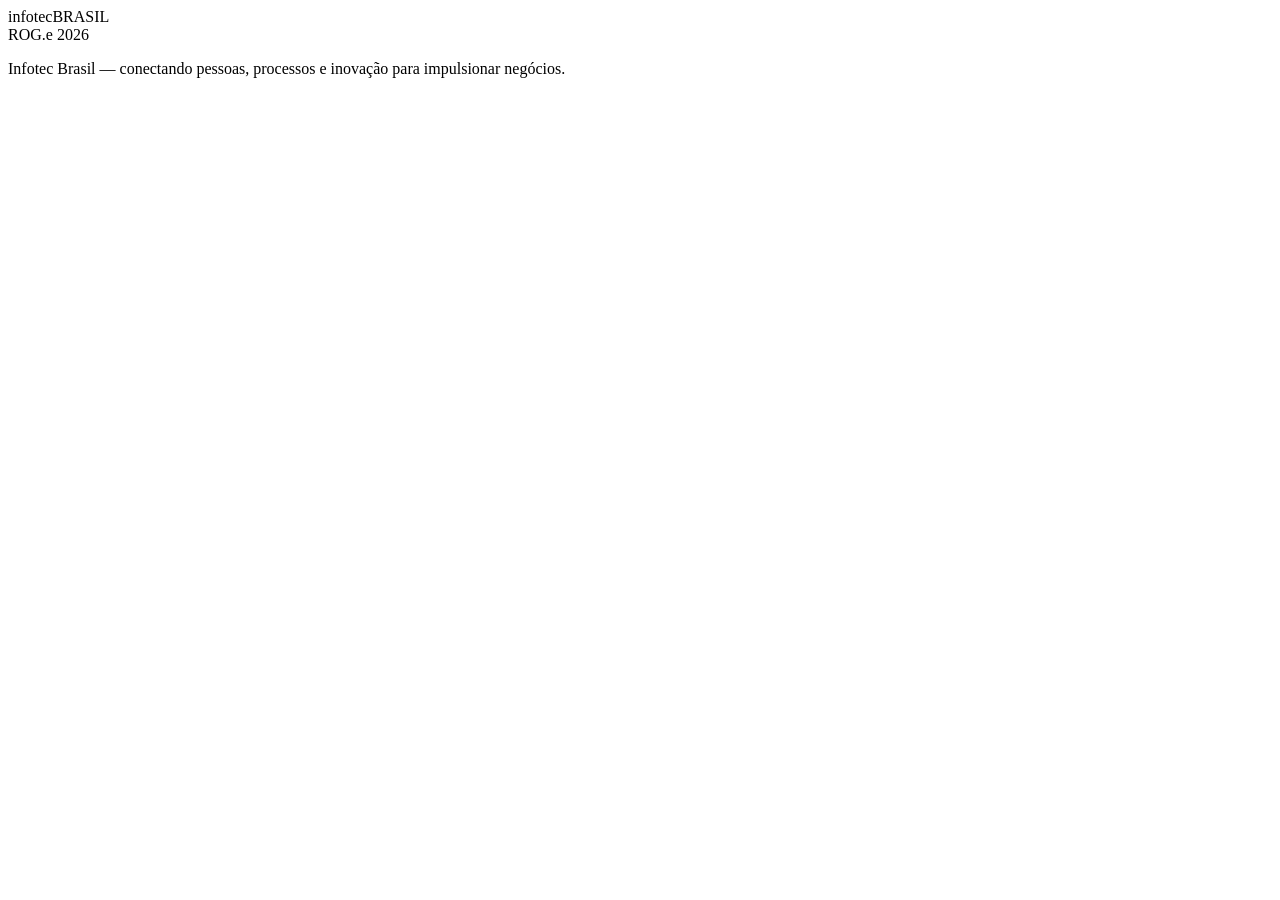
==== index.html @ c88bb1e6 "feat: add online diagnostic shell" ====
<!DOCTYPE html>
<html lang="pt-BR">
<head>
  <meta charset="UTF-8">
  <meta name="viewport" content="width=device-width, initial-scale=1, viewport-fit=cover">
  <meta name="theme-color" content="#003082">
  <meta name="robots" content="noindex,nofollow">
  <title>Diagnóstico de Maturidade em Manutenção | Infotec Brasil</title>
  <link rel="preconnect" href="https://fonts.googleapis.com">
  <link rel="preconnect" href="https://fonts.gstatic.com" crossorigin>
  <link href="https://fonts.googleapis.com/css2?family=Montserrat:wght@400;500;600;700;800&display=swap" rel="stylesheet">
  <link rel="stylesheet" href="/styles.css">
</head>
<body>
  <div class="bg-deco bg-deco-a" aria-hidden="true"></div>
  <div class="bg-deco bg-deco-b" aria-hidden="true"></div>

  <main class="shell">
    <header class="brandbar">
      <div class="logo-chip" aria-label="Infotec Brasil">
        <span class="logo-word">infotec</span><span class="logo-sub">BRASIL</span>
      </div>
      <div class="event-tag">ROG.e 2026</div>
    </header>

    <section class="card" id="app" aria-live="polite"></section>
    <p class="footer-note">Infotec Brasil — conectando pessoas, processos e inovação para impulsionar negócios.</p>
  </main>

  <script src="/app.js" defer></script>
</body>
</html>
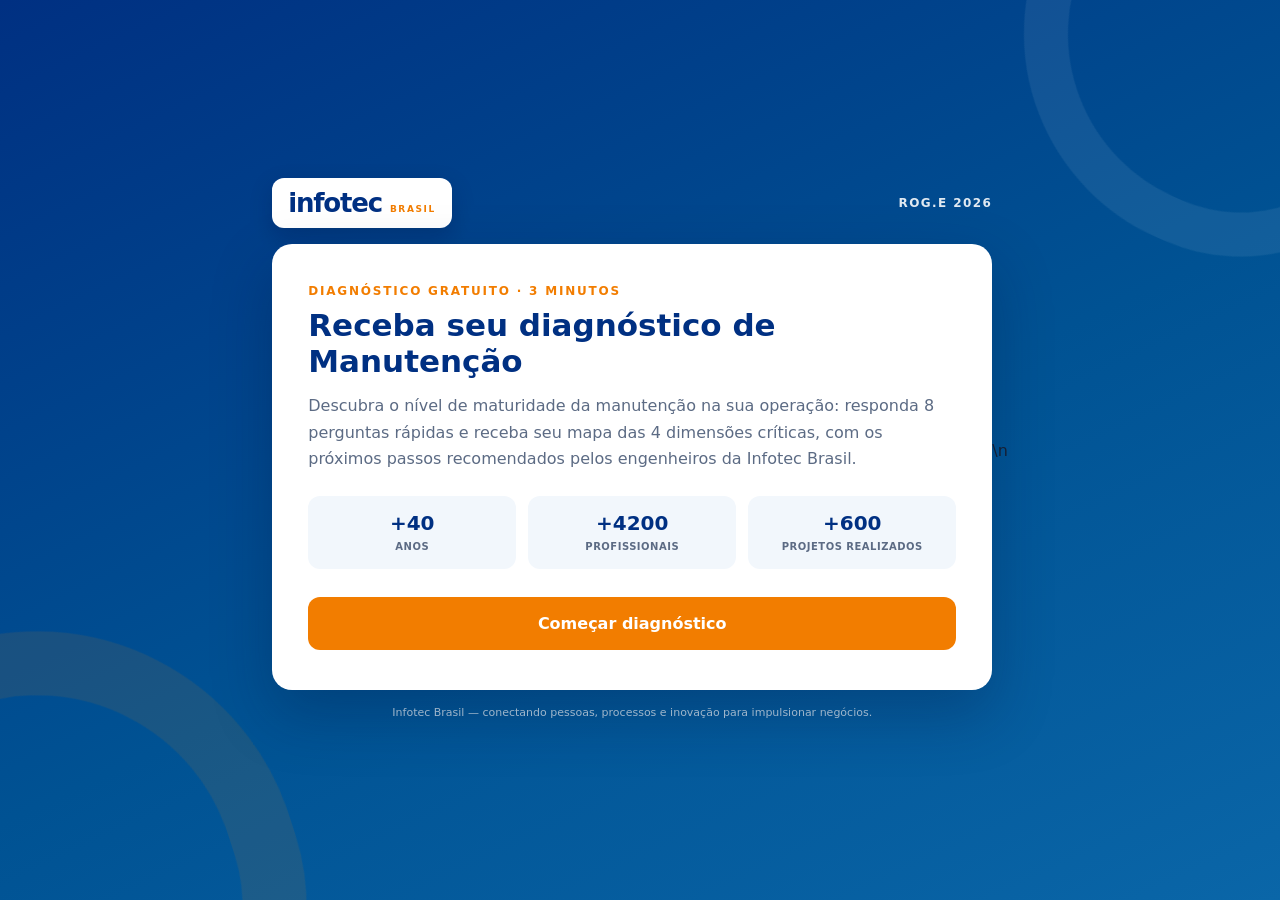
==== commit 5eba53a2: "chore: load runtime config before app" ====
--- a/index.html
+++ b/index.html
@@ -27,6 +27,6 @@
     <p class="footer-note">Infotec Brasil — conectando pessoas, processos e inovação para impulsionar negócios.</p>
   </main>
 
-  <script src="/app.js" defer></script>
+  <script src="/config.js"></script>\n  <script src="/app.js" defer></script>
 </body>
 </html>
--- a/styles.css
+++ b/styles.css
@@ -0,0 +1,155 @@
+:root{
+  --navy-900:#003082;
+  --navy-700:#005293;
+  --navy-600:#0A66A8;
+  --orange:#F27D00;
+  --bg:#F4F6FA;
+  --ink:#182235;
+  --muted:#5C6B84;
+  --line:#DDE4EF;
+  --soft:#F2F7FC;
+  --danger:#B42318;
+  --success:#087443;
+  --shadow:0 24px 60px rgba(0,20,60,.28);
+}
+*{box-sizing:border-box}
+html{min-height:100%}
+body{
+  margin:0;
+  min-height:100vh;
+  font-family:"Montserrat","Segoe UI",system-ui,-apple-system,sans-serif;
+  color:var(--ink);
+  background:linear-gradient(155deg,var(--navy-900) 0%,var(--navy-700) 55%,var(--navy-600) 100%);
+  padding:24px;
+  display:flex;
+  justify-content:center;
+  align-items:center;
+  overflow-x:hidden;
+}
+button,input,select{font:inherit}
+button{-webkit-tap-highlight-color:transparent}
+.bg-deco{
+  position:fixed;
+  border-radius:48% 52% 46% 54%;
+  pointer-events:none;
+  filter:blur(.2px);
+}
+.bg-deco-a{
+  width:420px;height:420px;right:-160px;top:-170px;
+  border:44px solid rgba(255,255,255,.07);
+  transform:rotate(24deg);
+}
+.bg-deco-b{
+  width:520px;height:520px;left:-220px;bottom:-250px;
+  border:64px solid rgba(242,125,0,.10);
+  transform:rotate(-18deg);
+}
+.shell{width:min(100%,720px);position:relative;z-index:1}
+.brandbar{display:flex;align-items:center;justify-content:space-between;gap:16px;margin-bottom:16px;color:#fff}
+.logo-chip{
+  display:flex;align-items:baseline;gap:8px;background:#fff;color:var(--navy-900);
+  padding:10px 16px;border-radius:12px;box-shadow:0 8px 22px rgba(0,20,60,.22);
+}
+.logo-word{font-size:26px;font-weight:800;letter-spacing:-1.2px}
+.logo-sub{font-size:9px;font-weight:800;letter-spacing:1.6px;color:var(--orange)}
+.event-tag{font-size:12px;text-transform:uppercase;letter-spacing:1.4px;font-weight:600;opacity:.88;text-align:right}
+.card{
+  background:#fff;border-radius:20px;padding:40px 36px;box-shadow:var(--shadow);
+  animation:rise .35s ease both;
+}
+@keyframes rise{from{opacity:0;transform:translateY(10px)}to{opacity:1;transform:none}}
+.eyebrow{font-size:12px;font-weight:800;letter-spacing:1.8px;text-transform:uppercase;color:var(--orange);margin-bottom:10px}
+h1,h2,h3,p{margin-top:0}
+h1{font-size:31px;line-height:1.15;color:var(--navy-900);margin-bottom:14px}
+h2{font-size:23px;line-height:1.35;color:var(--navy-900);margin-bottom:22px}
+h3{font-size:17px;color:var(--navy-900);margin-bottom:10px}
+.lead{font-size:16px;line-height:1.65;color:var(--muted);margin-bottom:24px}
+.intro-stats{display:grid;grid-template-columns:repeat(3,1fr);gap:12px;margin:24px 0 28px}
+.intro-stats>div{background:var(--soft);border-radius:12px;padding:15px 10px;text-align:center}
+.intro-stats b{display:block;font-size:20px;color:var(--navy-900)}
+.intro-stats small{font-size:10px;color:var(--muted);font-weight:700;text-transform:uppercase;letter-spacing:.5px}
+.btn{
+  width:100%;border:0;border-radius:12px;padding:17px 20px;cursor:pointer;
+  background:var(--orange);color:#fff;font-weight:800;font-size:16px;
+  transition:transform .15s,box-shadow .15s,opacity .15s;
+}
+.btn:hover{transform:translateY(-1px);box-shadow:0 10px 24px rgba(242,125,0,.26)}
+.btn:disabled{opacity:.55;cursor:not-allowed;transform:none;box-shadow:none}
+.btn.secondary{background:var(--navy-900)}
+.btn.outline{background:#fff;color:var(--navy-900);border:2px solid var(--line)}
+.btn.ghost{width:auto;background:transparent;color:var(--muted);padding:10px 2px;box-shadow:none;font-size:14px}
+.btn-row{display:grid;grid-template-columns:1fr 1fr;gap:10px;margin-top:12px}
+.qmeta{display:flex;justify-content:space-between;gap:12px;font-size:11px;color:var(--muted);font-weight:800;text-transform:uppercase;letter-spacing:.5px;margin-bottom:8px}
+.qmeta span:last-child{text-align:right}
+.progress{height:6px;background:var(--line);border-radius:999px;overflow:hidden;margin-bottom:25px}
+.progress>div{height:100%;background:linear-gradient(90deg,var(--navy-700),var(--orange));transition:width .3s ease}
+.opt{
+  display:block;width:100%;text-align:left;border:2px solid var(--line);background:#fff;color:var(--ink);
+  padding:15px 17px;border-radius:12px;margin-bottom:11px;cursor:pointer;line-height:1.45;font-size:15px;
+}
+.opt:hover,.opt:focus-visible{border-color:var(--navy-700);background:var(--soft);outline:none}
+.form-grid{display:grid;grid-template-columns:1fr 1fr;gap:0 14px}
+.field.full{grid-column:1/-1}
+label{display:block;font-size:12px;font-weight:800;color:var(--navy-900);margin:13px 0 6px}
+input,select{
+  width:100%;padding:13px 14px;border:2px solid var(--line);border-radius:10px;
+  background:#fff;color:var(--ink);font-size:15px;outline:none;
+}
+input:focus,select:focus{border-color:var(--navy-700);box-shadow:0 0 0 3px rgba(0,82,147,.08)}
+.consent{display:flex;gap:10px;align-items:flex-start;margin:18px 0 20px;color:var(--muted);font-size:12px;line-height:1.5}
+.consent input{width:20px;height:20px;flex:0 0 auto;margin-top:1px}
+.status-box,.error-box{
+  border-radius:12px;padding:13px 15px;font-size:13px;line-height:1.5;margin-bottom:14px;
+}
+.status-box{background:#ECFDF3;color:var(--success);border:1px solid #ABEFC6}
+.error-box{background:#FEF3F2;color:var(--danger);border:1px solid #FECDCA}
+.score-hero{display:flex;align-items:center;gap:22px;margin-bottom:25px}
+.score-ring{
+  width:112px;height:112px;border-radius:50%;flex:0 0 auto;
+  display:flex;align-items:center;justify-content:center;
+  background:conic-gradient(var(--orange) calc(var(--pct)*1%),var(--line) 0);
+}
+.score-ring>div{width:87px;height:87px;border-radius:50%;display:flex;flex-direction:column;align-items:center;justify-content:center;background:#fff}
+.score-ring b{font-size:27px;color:var(--navy-900)}
+.score-ring small{font-size:9px;text-transform:uppercase;color:var(--muted);letter-spacing:.8px;font-weight:700}
+.profile-tag{display:inline-block;background:var(--navy-900);color:#fff;padding:7px 13px;border-radius:99px;font-size:12px;font-weight:800;margin-bottom:8px}
+.score-copy{font-size:13px;color:var(--muted);line-height:1.5}
+.dim{margin-bottom:14px}
+.dhead{display:flex;justify-content:space-between;gap:12px;color:var(--navy-900);font-size:12px;font-weight:800;margin-bottom:6px}
+.dbar{height:9px;background:var(--line);border-radius:999px;overflow:hidden}
+.dbar>div{height:100%;background:var(--navy-700);border-radius:999px}
+.dim.low .dbar>div{background:var(--orange)}
+.reco{background:var(--soft);border-left:4px solid var(--orange);border-radius:0 12px 12px 0;padding:17px 18px;margin:22px 0;font-size:14px;line-height:1.65}
+.reco b{color:var(--navy-900)}
+.result-actions{margin-top:18px}
+.microcopy{font-size:11px;line-height:1.55;color:var(--muted);margin-top:12px;text-align:center}
+.loading{text-align:center;color:var(--muted);padding:34px 0}
+.footer-note{text-align:center;color:rgba(255,255,255,.72);font-size:11px;margin:15px 0 0;line-height:1.5}
+.result-card .result-kicker{margin-bottom:22px}
+.result-page body{align-items:flex-start}
+.print-only{display:none}
+@media(max-width:620px){
+  body{padding:18px 14px;align-items:flex-start}
+  .brandbar{margin-top:5px}
+  .logo-word{font-size:23px}
+  .card{padding:28px 20px;border-radius:17px}
+  h1{font-size:25px}
+  h2{font-size:20px}
+  .form-grid{grid-template-columns:1fr}
+  .field.full{grid-column:auto}
+  .intro-stats{gap:8px}
+  .score-hero{align-items:flex-start}
+  .score-ring{width:96px;height:96px}
+  .score-ring>div{width:74px;height:74px}
+  .score-ring b{font-size:23px}
+  .btn-row{grid-template-columns:1fr}
+  .qmeta{flex-direction:column;gap:4px}
+  .qmeta span:last-child{text-align:left}
+}
+@media print{
+  body{background:#fff;padding:0;display:block}
+  .bg-deco,.brandbar,.footer-note,.result-actions,.no-print{display:none!important}
+  .shell{width:100%;max-width:none}
+  .card{box-shadow:none;border-radius:0;padding:18mm 16mm}
+  .print-only{display:block}
+}
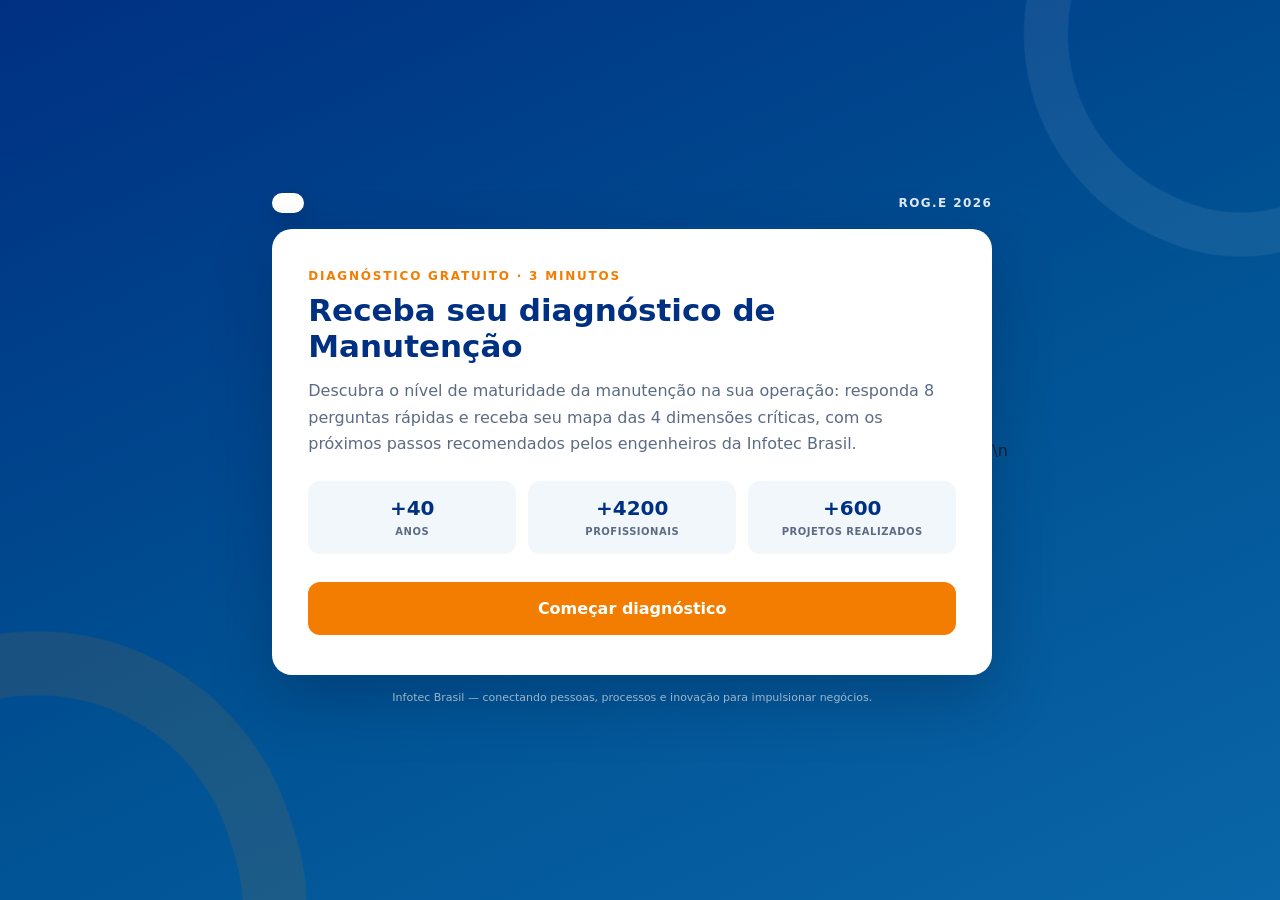
==== commit 0c307934: "Update logo in header with image element" ====
--- a/index.html
+++ b/index.html
@@ -9,7 +9,7 @@
   <link rel="preconnect" href="https://fonts.googleapis.com">
   <link rel="preconnect" href="https://fonts.gstatic.com" crossorigin>
   <link href="https://fonts.googleapis.com/css2?family=Montserrat:wght@400;500;600;700;800&display=swap" rel="stylesheet">
-  <link rel="stylesheet" href="/styles.css">
+  <link rel="stylesheet" href="./styles.css">
 </head>
 <body>
   <div class="bg-deco bg-deco-a" aria-hidden="true"></div>
@@ -17,8 +17,8 @@
 
   <main class="shell">
     <header class="brandbar">
-      <div class="logo-chip" aria-label="Infotec Brasil">
-        <span class="logo-word">infotec</span><span class="logo-sub">BRASIL</span>
+      <div class="logo-chip">
+        <img class="brand-logo" src="./assets/infotec-brasil.svg" alt="Infotec Brasil">
       </div>
       <div class="event-tag">ROG.e 2026</div>
     </header>
@@ -27,6 +27,6 @@
     <p class="footer-note">Infotec Brasil — conectando pessoas, processos e inovação para impulsionar negócios.</p>
   </main>
 
-  <script src="/config.js"></script>\n  <script src="/app.js" defer></script>
+  <script src="./config.js"></script>\n  <script src="./app.js" defer></script>
 </body>
-</html>+</html>
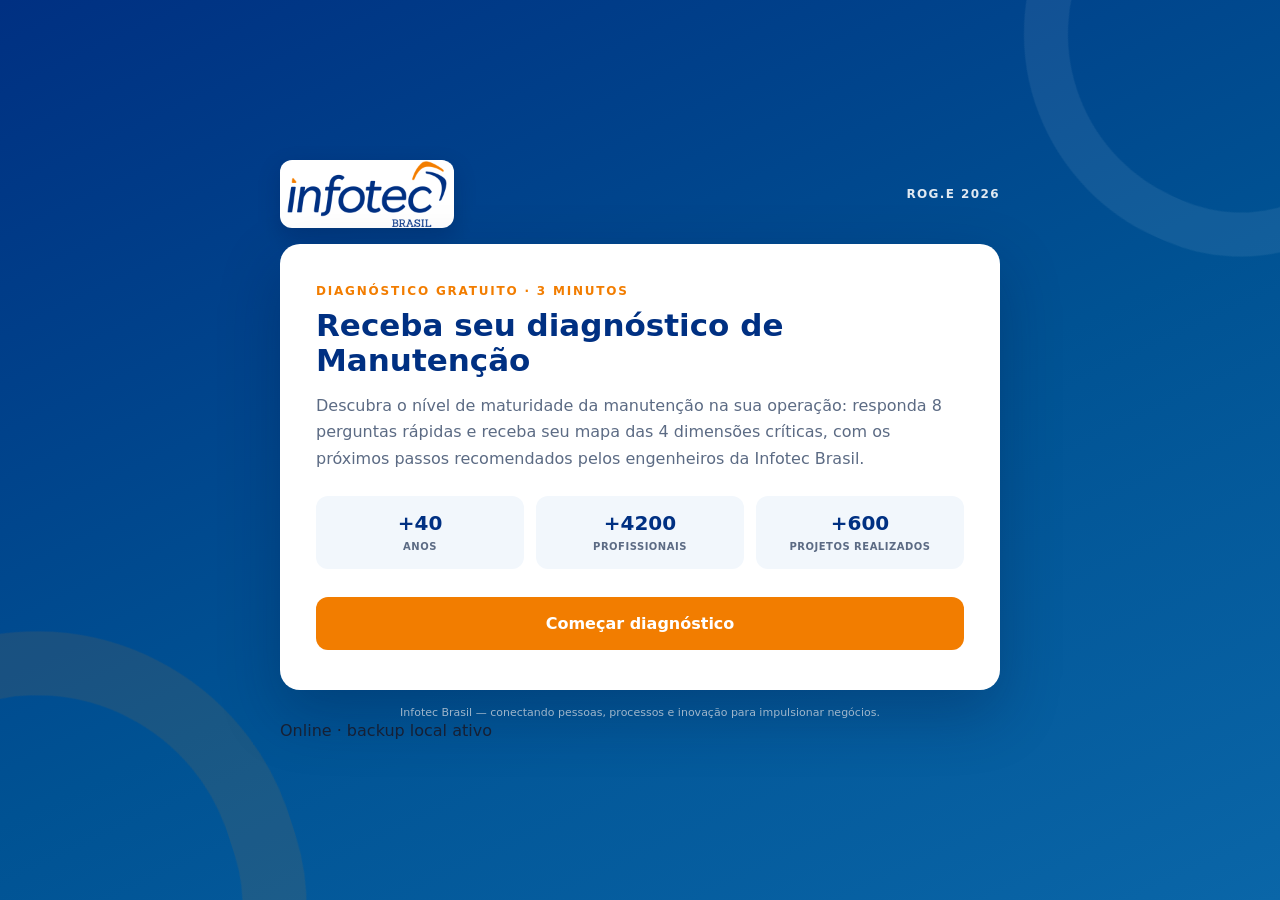
==== commit 4d561e06: "Enhance index.html with SEO and PWA meta tags Added meta tags for SEO and social sharing, and includ" ====
--- a/index.html
+++ b/index.html
@@ -5,7 +5,28 @@
   <meta name="viewport" content="width=device-width, initial-scale=1, viewport-fit=cover">
   <meta name="theme-color" content="#003082">
   <meta name="robots" content="noindex,nofollow">
+  <meta name="apple-mobile-web-app-capable" content="yes">
+  <meta name="apple-mobile-web-app-status-bar-style" content="black-translucent">
   <title>Diagnóstico de Maturidade em Manutenção | Infotec Brasil</title>
+  <meta name="description" content="Descubra o nível de maturidade da manutenção na sua operação em 8 perguntas e receba recomendações personalizadas da Infotec Brasil.">
+  <link rel="canonical" href="https://falko1505.github.io/diagnostico-manutencao-infotec-rog2026/">
+  <meta property="og:type" content="website">
+  <meta property="og:locale" content="pt_BR">
+  <meta property="og:site_name" content="Infotec Brasil">
+  <meta property="og:title" content="Diagnóstico de Maturidade em Manutenção | Infotec Brasil">
+  <meta property="og:description" content="Descubra o nível da sua operação em 3 minutos. São 8 perguntas, 4 dimensões e um resultado personalizado.">
+  <meta property="og:url" content="https://falko1505.github.io/diagnostico-manutencao-infotec-rog2026/">
+  <meta property="og:image" content="https://falko1505.github.io/diagnostico-manutencao-infotec-rog2026/assets/og-diagnostico.png">
+  <meta property="og:image:secure_url" content="https://falko1505.github.io/diagnostico-manutencao-infotec-rog2026/assets/og-diagnostico.png">
+  <meta property="og:image:type" content="image/png">
+  <meta property="og:image:width" content="1200">
+  <meta property="og:image:height" content="630">
+  <meta property="og:image:alt" content="Diagnóstico de Maturidade em Manutenção — Infotec Brasil — ROG.e 2026">
+  <meta name="twitter:card" content="summary_large_image">
+  <meta name="twitter:title" content="Diagnóstico de Maturidade em Manutenção | Infotec Brasil">
+  <meta name="twitter:description" content="Descubra o nível da sua operação em 3 minutos e receba recomendações personalizadas.">
+  <meta name="twitter:image" content="https://falko1505.github.io/diagnostico-manutencao-infotec-rog2026/assets/og-diagnostico.png">
+  <link rel="manifest" href="./manifest.webmanifest">
   <link rel="preconnect" href="https://fonts.googleapis.com">
   <link rel="preconnect" href="https://fonts.gstatic.com" crossorigin>
   <link href="https://fonts.googleapis.com/css2?family=Montserrat:wght@400;500;600;700;800&display=swap" rel="stylesheet">
@@ -25,8 +46,12 @@
 
     <section class="card" id="app" aria-live="polite"></section>
     <p class="footer-note">Infotec Brasil — conectando pessoas, processos e inovação para impulsionar negócios.</p>
+    <div class="connection-status" id="connection-status" aria-live="polite">Verificando conexão…</div>
   </main>
 
-  <script src="./config.js"></script>\n  <script src="./app.js" defer></script>
+  <script src="./config.js"></script>
+  <script src="./storage.js"></script>
+  <script src="./pwa.js"></script>
+  <script src="./app.js" defer></script>
 </body>
 </html>
--- a/styles.css
+++ b/styles.css
@@ -47,11 +47,13 @@
 .shell{width:min(100%,720px);position:relative;z-index:1}
 .brandbar{display:flex;align-items:center;justify-content:space-between;gap:16px;margin-bottom:16px;color:#fff}
 .logo-chip{
-  display:flex;align-items:baseline;gap:8px;background:#fff;color:var(--navy-900);
-  padding:10px 16px;border-radius:12px;box-shadow:0 8px 22px rgba(0,20,60,.22);
+  position:relative;width:174px;height:68px;flex:0 0 auto;overflow:hidden;
+  background:#fff;border-radius:12px;box-shadow:0 8px 22px rgba(0,20,60,.22);
 }
-.logo-word{font-size:26px;font-weight:800;letter-spacing:-1.2px}
-.logo-sub{font-size:9px;font-weight:800;letter-spacing:1.6px;color:var(--orange)}
+.brand-logo{
+  position:absolute;left:7px;top:50%;display:block;width:160px;height:auto;
+  transform:translateY(-50%);
+}
 .event-tag{font-size:12px;text-transform:uppercase;letter-spacing:1.4px;font-weight:600;opacity:.88;text-align:right}
 .card{
   background:#fff;border-radius:20px;padding:40px 36px;box-shadow:var(--shadow);
@@ -131,7 +133,8 @@
 @media(max-width:620px){
   body{padding:18px 14px;align-items:flex-start}
   .brandbar{margin-top:5px}
-  .logo-word{font-size:23px}
+  .logo-chip{width:156px;height:62px;border-radius:10px}
+  .brand-logo{left:6px;width:144px}
   .card{padding:28px 20px;border-radius:17px}
   h1{font-size:25px}
   h2{font-size:20px}
@@ -152,4 +155,4 @@
   .shell{width:100%;max-width:none}
   .card{box-shadow:none;border-radius:0;padding:18mm 16mm}
   .print-only{display:block}
-}+}
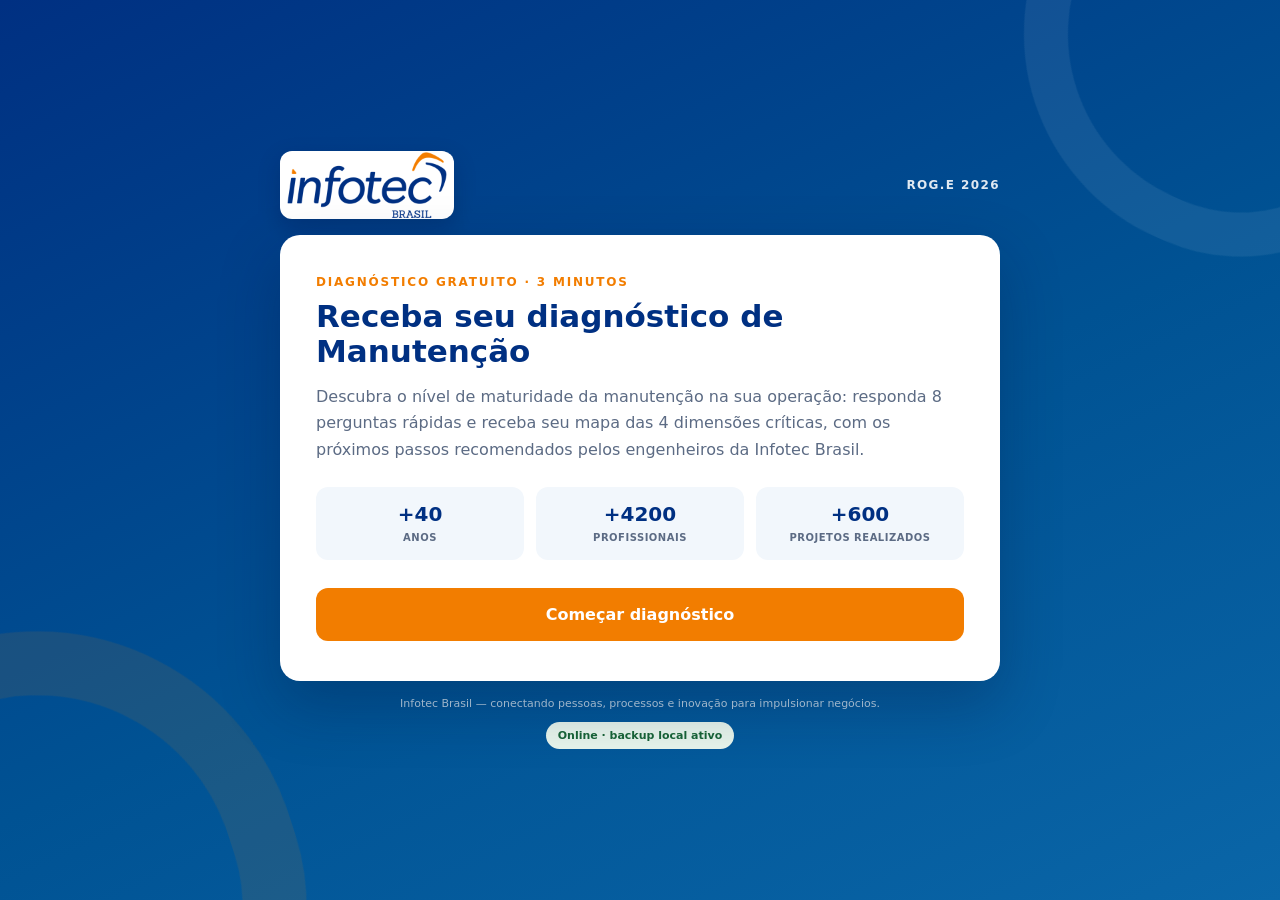
==== commit caa4adc6: "Add QR code script to index.html" ====
--- a/index.html
+++ b/index.html
@@ -52,6 +52,7 @@
   <script src="./config.js"></script>
   <script src="./storage.js"></script>
   <script src="./pwa.js"></script>
+  <script src="./qrcode.min.js"></script>
   <script src="./app.js" defer></script>
 </body>
 </html>
--- a/styles.css
+++ b/styles.css
@@ -81,6 +81,7 @@
 .btn.outline{background:#fff;color:var(--navy-900);border:2px solid var(--line)}
 .btn.ghost{width:auto;background:transparent;color:var(--muted);padding:10px 2px;box-shadow:none;font-size:14px}
 .btn-row{display:grid;grid-template-columns:1fr 1fr;gap:10px;margin-top:12px}
+.btn-row.kiosk-actions{grid-template-columns:1fr}
 .qmeta{display:flex;justify-content:space-between;gap:12px;font-size:11px;color:var(--muted);font-weight:800;text-transform:uppercase;letter-spacing:.5px;margin-bottom:8px}
 .qmeta span:last-child{text-align:right}
 .progress{height:6px;background:var(--line);border-radius:999px;overflow:hidden;margin-bottom:25px}
@@ -127,6 +128,27 @@
 .microcopy{font-size:11px;line-height:1.55;color:var(--muted);margin-top:12px;text-align:center}
 .loading{text-align:center;color:var(--muted);padding:34px 0}
 .footer-note{text-align:center;color:rgba(255,255,255,.72);font-size:11px;margin:15px 0 0;line-height:1.5}
+.connection-status{width:max-content;max-width:100%;margin:10px auto 0;padding:7px 12px;border-radius:999px;background:#e7f5ec;color:#176437;font-size:11px;font-weight:700;text-align:center}
+.connection-status.offline{background:#fff0df;color:#9a4b00}
+.kiosk-reset{margin:14px 0 0;text-align:center;color:var(--muted);font-size:12px}
+.offline-box{margin-bottom:14px;padding:13px 15px;border:1px solid #fed7aa;border-radius:12px;background:#fff0df;color:#834000;font-size:13px;line-height:1.5}
+.backup-page{overflow:auto}
+.backup-shell{position:relative;z-index:1;width:min(1180px,calc(100% - 32px));margin:30px auto}
+.backup-card{padding:34px}
+.backup-card h1{margin-bottom:10px}
+.backup-stats{display:grid;grid-template-columns:repeat(3,1fr);gap:12px;margin:24px 0}
+.backup-stats>div{padding:18px;border-radius:14px;background:var(--soft);text-align:center}
+.backup-stats b{display:block;color:var(--navy-900);font-size:30px}
+.backup-stats small{display:block;margin-top:4px;color:var(--muted);font-weight:700}
+.backup-actions{display:flex;flex-wrap:wrap;gap:10px;margin:20px 0}
+.backup-actions .btn{width:auto;margin:0;text-decoration:none;text-align:center}
+.backup-table-wrap{margin-top:20px;overflow:auto;border:1px solid var(--line);border-radius:14px}
+.backup-table{width:100%;border-collapse:collapse;background:#fff;font-size:13px}
+.backup-table th,.backup-table td{padding:13px 14px;border-bottom:1px solid var(--line);text-align:left;white-space:nowrap}
+.backup-table th{background:var(--soft);color:#34445d;font-size:11px;text-transform:uppercase;letter-spacing:.04em}
+.backup-table tr:last-child td{border-bottom:0}
+.backup-pill{display:inline-block;padding:5px 9px;border-radius:999px;background:#fff0df;color:#9a4b00;font-size:11px;font-weight:800}
+.backup-pill.synced{background:#e7f5ec;color:#176437}
 .result-card .result-kicker{margin-bottom:22px}
 .result-page body{align-items:flex-start}
 .print-only{display:none}
@@ -146,6 +168,10 @@
   .score-ring>div{width:74px;height:74px}
   .score-ring b{font-size:23px}
   .btn-row{grid-template-columns:1fr}
+  .backup-shell{width:min(100% - 20px,1180px);margin:10px auto}
+  .backup-card{padding:22px 16px}
+  .backup-stats{grid-template-columns:1fr}
+  .backup-actions .btn{width:100%}
   .qmeta{flex-direction:column;gap:4px}
   .qmeta span:last-child{text-align:left}
 }
